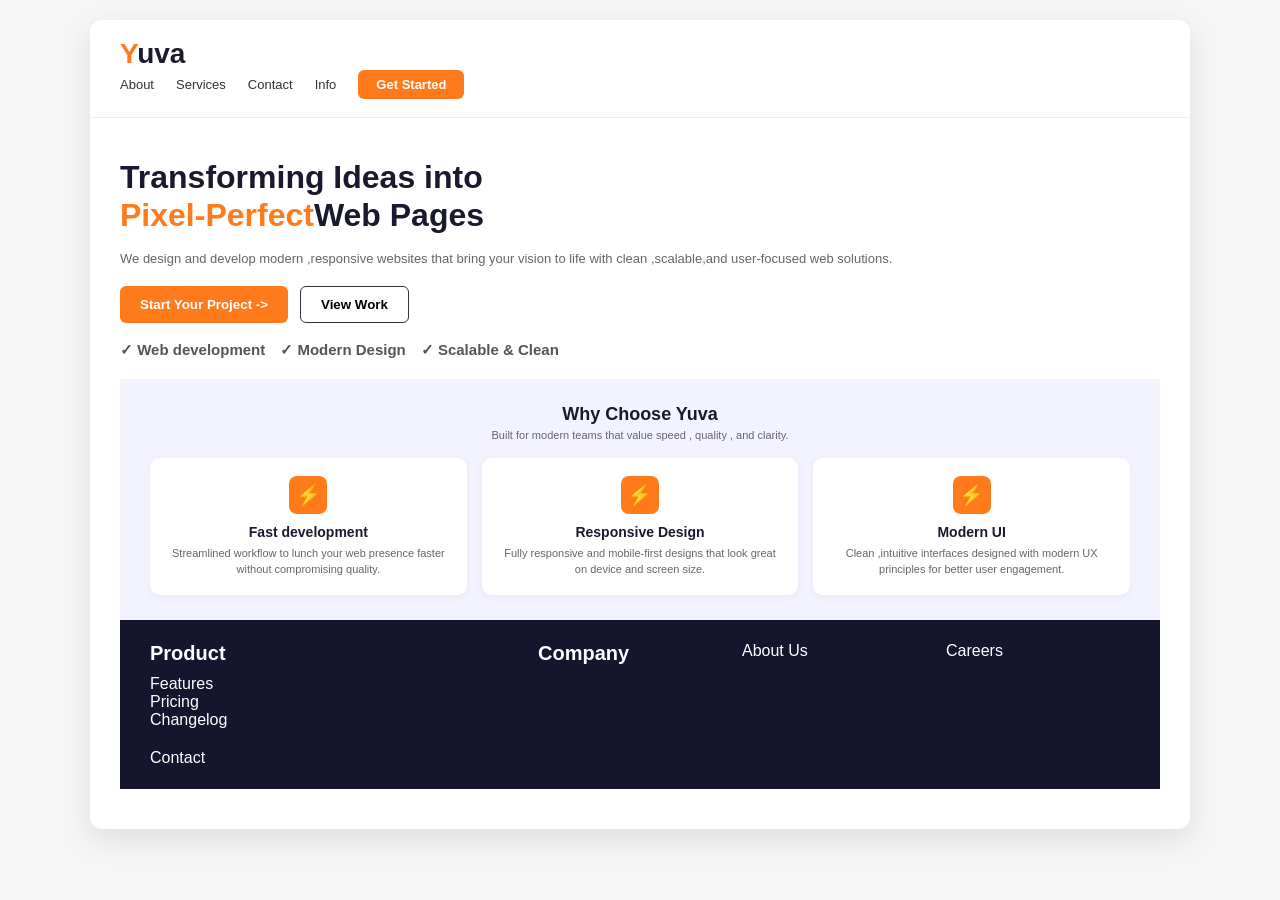
==== index.html @ b95959ef "Rename myproject.html to index.html" ====
<!DOCTYPE html>
<html lang="en">
<head>
    <meta charset="UTF-8">
    <meta name="viewport" content="width=device-width, initial-scale=1.0">
    <title>Document</title>
    <link rel="stylesheet" href="myproject.css">
</head>
<body>
    <div class="container">
        <header>
            <div class="logo"><span>Y</span>uva</div>
            <nav>
                <a href="#">About</a>
                <a href="#">Services</a>
                <a href="#">Contact</a>
                <a href="#">Info</a>
                <button class="btn-orange">Get Started</button>
            </nav>
        </header>

        <div class="hero">
            <div class="hero-left">
                <h1>Transforming Ideas into <br><span>Pixel-Perfect</span>Web Pages</h1>
                <p>We design and develop modern ,responsive websites that bring your vision to life with clean ,scalable,and user-focused web solutions. </p>
                <div class="hero-btns">
                  <button class="btn-fill">Start Your Project -></button>
                  <button class="btn-outline">View Work</button>
                </div>
                <article class="hero-ticks">
                    <span>✓ Web development</span>
                    <span>✓ Modern Design</span>
                    <span>✓ Scalable & Clean</span>
                </article>
                <div class="image"><img src="picture12.png" alt="" srcset=""></div>
            </div>
             <div class="why">
                <h2>Why Choose Yuva</h2>
                <p class="sub">Built for modern teams that value speed , quality , and clarity.</p>
                <div class="cards">
                    <div class="card">
                        <div class="ic">⚡</div>
                        <h3>Fast development</h3>
                        <p>Streamlined workflow to lunch your web presence faster without compromising quality.</p>
                    </div>

                    <div class="card">
                        <div class="ic">⚡</div>
                        <h3>Responsive Design</h3>
                        <p>Fully responsive and mobile-first designs that look great on device and screen size.</p>
                    </div>

                    <div class="card">
                        <div class="ic">⚡</div>
                        <h3>Modern UI</h3>
                        <p>Clean ,intuitive interfaces designed with modern UX principles for better user engagement.</p>
                    </div>
                </div>
             </div>
             <footer>
                <div>
                <h4>Product</h4>
                <a href="#">Features</a>
                <a href="#">Pricing</a>
                <a href="#">Changelog</a>
                </div>
                <h4>Company</h4>
                <a href="#">About Us</a>
                <a href="#">Careers</a>
                <a href="#">Contact</a>
                </div>
             </footer>
        </div>
    </div>
</body>
</html>
---- myproject.css ----
*{
    margin:0;
    padding:0;
    box-sizing:border-box;
    font-family:'Inter',sans-serif;
}
body{
    background:#f6f6f7;
    color:#1a1a2e;
}
.container{
    max-width:1100px;
    margin:20px auto;
    background:white;
    border-radius:12px;
    overflow:hidden;
    box-shadow:0 10px 30px rgba(0,0,0,0.1);
}
header{
    display:block;
    justify-content:space-between;
    align-items:center;
    padding:18px 30px;
    border-bottom:1px solid #eee;
}
.logo{
    font-size:28px;
    font-weight:800;
    color:#1a1a2e;
}
.logo span{
    color:#ff7a1a;
}
nav{
    display:flex;
    gap:22px;align-items:center;
}
nav a{
    font-size:13px;
    text-decoration:none;
    color:#333;
    font-weight:500;
}
nav a.active{
    border-bottom:2px solid #ff7a1a;
}
.btn-orange{
    background:#ff7a1a;
    color:white;
    border:none;
    padding:7px 18px;
    border-radius:6px;
    font-size:13px;
    font-weight:600;
    cursor:'pointer';
}
.hero{
    display:block;
    padding:40px 30px;
    gap:30px;
    align-items:center;
}
.hero-left{
    flex:1.2;
}
.hero-left h1{
    font-size:32px;
    line-height:1.2;
    font-weight:800;
}
.hero-left h1 span{
    color:#ff7a1a;
}
.hero-left p{
    margin:14px 0;
    font-size:13px;
    color:#666;
    line-height:1.5;
}
.hero-btns{
    display:flex;
    gap:12px;
    margin-top:18px;
}
.btn-fill{
    background:#ff7a1a;
    color:white;
    border:none;
    padding:10px 20px;
    border-radius:6px;
    font-weight:600;
    cursor:pointer;
}
.btn-outline{
    background:white;
    border:1px solid #333;
    padding:10px 20px;
   border-radius:6px;
   font-weight:600;
   cursor:pointer;
}
.hero-ticks{
    margin-top:18px;
    display:flex;
    gap:15px;
    font-size:11px;
    color:#555;
    font-weight: 600;
    margin-bottom: 20px;
    font-size: 15px;
    
}
.hero-right{
    flex:1;
    background:#f8f8f8;
    border:1px solid #eee;
    border-radius:8px;
    height:180px;
    display:flex;
    flex-direction:column;
    align-items:center;
    justify-content:center;
    text-align:center;
}
.hero-right .icon{
    font-size:50px;
}
.why{
    background:#f2f3ff;
    padding:25px 30px;
    text-align:center;
}
.why h2{
    font-size:18px;
}
.why .sub{
    font-size:11px;
    color:#666;
    margin:4px 0 17px;
}
.cards{
    display:grid;
    grid-template-columns:repeat(3,1fr);
    gap:15px;
}
.card{
    background:white;
    padding:18px;
    border-radius:10px;
    box-shadow:0 2px 10px rgba(0,0,0,0.05);
}
.card .ic{
    width:38px;
    height:38px;
    background:#ff7a1a;
    border-radius:8px;
    display:flex;
    align-items:center;
    justify-content:center;
    margin:0 auto 10px;
    color:white;
    font-size:20px;
}
.card h3{
    font-size:14px;
    margin-bottom:6px;
}
.card p{
    font-size:11px;
    color:#666;
    line-height:1.4;
}
footer{
    background:#15152e;
    color:white;
    padding:22px 30px;
    display:grid;
    grid-template-columns:2fr 1fr 1fr 1fr;
    gap:20px;
}
footer h4{
    font-size:20px;
    margin-bottom:10px;
    display: block;

}
footer a{
    display: block;
    text-decoration: none;
    color: white;  
}
@media(max-width:768px){
.hero{flex-direction:column;
}
.cards{grid-template-columns:1fr;
}
footer{grid-template-columns:1fr 1fr;
}
}
.image{
    float: right;
    margin-top: 30px;
}
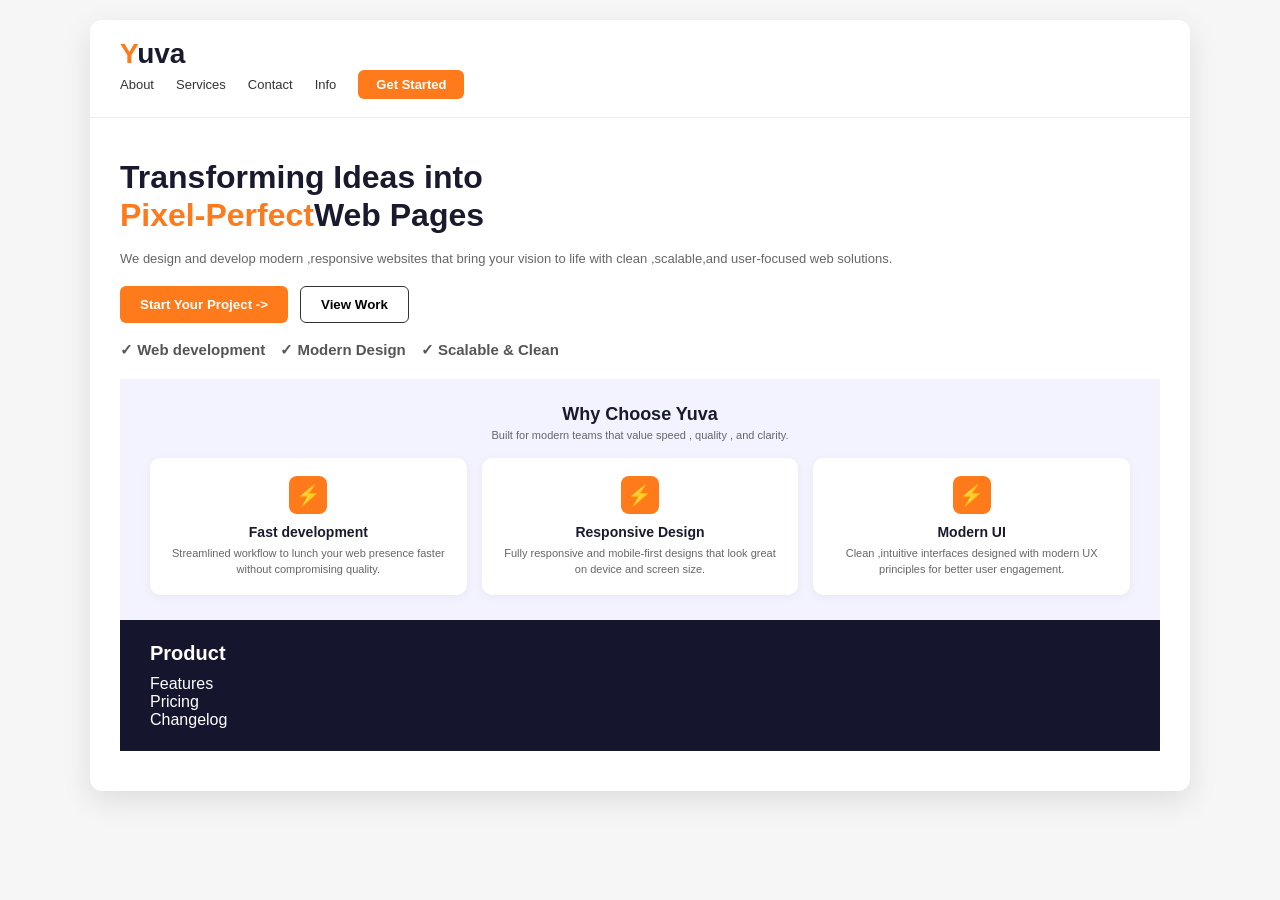
==== commit c442c601: "Update index.html" ====
--- a/index.html
+++ b/index.html
@@ -4,8 +4,213 @@
     <meta charset="UTF-8">
     <meta name="viewport" content="width=device-width, initial-scale=1.0">
     <title>Document</title>
-    <link rel="stylesheet" href="myproject.css">
+    <link rel="stylesheet" href="index.css">
 </head>
+    <style>
+        *{
+    margin:0;
+    padding:0;
+    box-sizing:border-box;
+    font-family:'Inter',sans-serif;
+}
+body{
+    background:#f6f6f7;
+    color:#1a1a2e;
+}
+.container{
+    max-width:1100px;
+    margin:20px auto;
+    background:white;
+    border-radius:12px;
+    overflow:hidden;
+    box-shadow:0 10px 30px rgba(0,0,0,0.1);
+}
+header{
+    display:block;
+    justify-content:space-between;
+    align-items:center;
+    padding:18px 30px;
+    border-bottom:1px solid #eee;
+}
+.logo{
+    font-size:28px;
+    font-weight:800;
+    color:#1a1a2e;
+}
+.logo span{
+    color:#ff7a1a;
+}
+nav{
+    display:flex;
+    gap:22px;align-items:center;
+}
+nav a{
+    font-size:13px;
+    text-decoration:none;
+    color:#333;
+    font-weight:500;
+}
+nav a.active{
+    border-bottom:2px solid #ff7a1a;
+}
+.btn-orange{
+    background:#ff7a1a;
+    color:white;
+    border:none;
+    padding:7px 18px;
+    border-radius:6px;
+    font-size:13px;
+    font-weight:600;
+    cursor:'pointer';
+}
+.hero{
+    display:block;
+    padding:40px 30px;
+    gap:30px;
+    align-items:center;
+}
+.hero-left{
+    flex:1.2;
+}
+.hero-left h1{
+    font-size:32px;
+    line-height:1.2;
+    font-weight:800;
+}
+.hero-left h1 span{
+    color:#ff7a1a;
+}
+.hero-left p{
+    margin:14px 0;
+    font-size:13px;
+    color:#666;
+    line-height:1.5;
+}
+.hero-btns{
+    display:flex;
+    gap:12px;
+    margin-top:18px;
+}
+.btn-fill{
+    background:#ff7a1a;
+    color:white;
+    border:none;
+    padding:10px 20px;
+    border-radius:6px;
+    font-weight:600;
+    cursor:pointer;
+}
+.btn-outline{
+    background:white;
+    border:1px solid #333;
+    padding:10px 20px;
+   border-radius:6px;
+   font-weight:600;
+   cursor:pointer;
+}
+.hero-ticks{
+    margin-top:18px;
+    display:flex;
+    gap:15px;
+    font-size:11px;
+    color:#555;
+    font-weight: 600;
+    margin-bottom: 20px;
+    font-size: 15px;
+    
+}
+.hero-right{
+    flex:1;
+    background:#f8f8f8;
+    border:1px solid #eee;
+    border-radius:8px;
+    height:180px;
+    display:flex;
+    flex-direction:column;
+    align-items:center;
+    justify-content:center;
+    text-align:center;
+}
+.hero-right .icon{
+    font-size:50px;
+}
+.why{
+    background:#f2f3ff;
+    padding:25px 30px;
+    text-align:center;
+}
+.why h2{
+    font-size:18px;
+}
+.why .sub{
+    font-size:11px;
+    color:#666;
+    margin:4px 0 17px;
+}
+.cards{
+    display:grid;
+    grid-template-columns:repeat(3,1fr);
+    gap:15px;
+}
+.card{
+    background:white;
+    padding:18px;
+    border-radius:10px;
+    box-shadow:0 2px 10px rgba(0,0,0,0.05);
+}
+.card .ic{
+    width:38px;
+    height:38px;
+    background:#ff7a1a;
+    border-radius:8px;
+    display:flex;
+    align-items:center;
+    justify-content:center;
+    margin:0 auto 10px;
+    color:white;
+    font-size:20px;
+}
+.card h3{
+    font-size:14px;
+    margin-bottom:6px;
+}
+.card p{
+    font-size:11px;
+    color:#666;
+    line-height:1.4;
+}
+footer{
+    background:#15152e;
+    color:white;
+    padding:22px 30px;
+    display:grid;
+    grid-template-columns:2fr 1fr 1fr 1fr;
+    gap:20px;
+}
+footer h4{
+    font-size:20px;
+    margin-bottom:10px;
+    display: block;
+
+}
+footer a{
+    display: block;
+    text-decoration: none;
+    color: white;  
+}
+@media(max-width:768px){
+.hero{flex-direction:column;
+}
+.cards{grid-template-columns:1fr;
+}
+footer{grid-template-columns:1fr 1fr;
+}
+}
+.image{
+    float: right;
+    margin-top: 30px;
+}
+    </style>
 <body>
     <div class="container">
         <header>
@@ -64,11 +269,6 @@
                 <a href="#">Pricing</a>
                 <a href="#">Changelog</a>
                 </div>
-                <h4>Company</h4>
-                <a href="#">About Us</a>
-                <a href="#">Careers</a>
-                <a href="#">Contact</a>
-                </div>
              </footer>
         </div>
     </div>
--- a/index.css
+++ b/index.css
@@ -0,0 +1,203 @@
+*{
+    margin:0;
+    padding:0;
+    box-sizing:border-box;
+    font-family:'Inter',sans-serif;
+}
+body{
+    background:#f6f6f7;
+    color:#1a1a2e;
+}
+.container{
+    max-width:1100px;
+    margin:20px auto;
+    background:white;
+    border-radius:12px;
+    overflow:hidden;
+    box-shadow:0 10px 30px rgba(0,0,0,0.1);
+}
+header{
+    display:block;
+    justify-content:space-between;
+    align-items:center;
+    padding:18px 30px;
+    border-bottom:1px solid #eee;
+}
+.logo{
+    font-size:28px;
+    font-weight:800;
+    color:#1a1a2e;
+}
+.logo span{
+    color:#ff7a1a;
+}
+nav{
+    display:flex;
+    gap:22px;align-items:center;
+}
+nav a{
+    font-size:13px;
+    text-decoration:none;
+    color:#333;
+    font-weight:500;
+}
+nav a.active{
+    border-bottom:2px solid #ff7a1a;
+}
+.btn-orange{
+    background:#ff7a1a;
+    color:white;
+    border:none;
+    padding:7px 18px;
+    border-radius:6px;
+    font-size:13px;
+    font-weight:600;
+    cursor:'pointer';
+}
+.hero{
+    display:block;
+    padding:40px 30px;
+    gap:30px;
+    align-items:center;
+}
+.hero-left{
+    flex:1.2;
+}
+.hero-left h1{
+    font-size:32px;
+    line-height:1.2;
+    font-weight:800;
+}
+.hero-left h1 span{
+    color:#ff7a1a;
+}
+.hero-left p{
+    margin:14px 0;
+    font-size:13px;
+    color:#666;
+    line-height:1.5;
+}
+.hero-btns{
+    display:flex;
+    gap:12px;
+    margin-top:18px;
+}
+.btn-fill{
+    background:#ff7a1a;
+    color:white;
+    border:none;
+    padding:10px 20px;
+    border-radius:6px;
+    font-weight:600;
+    cursor:pointer;
+}
+.btn-outline{
+    background:white;
+    border:1px solid #333;
+    padding:10px 20px;
+   border-radius:6px;
+   font-weight:600;
+   cursor:pointer;
+}
+.hero-ticks{
+    margin-top:18px;
+    display:flex;
+    gap:15px;
+    font-size:11px;
+    color:#555;
+    font-weight: 600;
+    margin-bottom: 20px;
+    font-size: 15px;
+    
+}
+.hero-right{
+    flex:1;
+    background:#f8f8f8;
+    border:1px solid #eee;
+    border-radius:8px;
+    height:180px;
+    display:flex;
+    flex-direction:column;
+    align-items:center;
+    justify-content:center;
+    text-align:center;
+}
+.hero-right .icon{
+    font-size:50px;
+}
+.why{
+    background:#f2f3ff;
+    padding:25px 30px;
+    text-align:center;
+}
+.why h2{
+    font-size:18px;
+}
+.why .sub{
+    font-size:11px;
+    color:#666;
+    margin:4px 0 17px;
+}
+.cards{
+    display:grid;
+    grid-template-columns:repeat(3,1fr);
+    gap:15px;
+}
+.card{
+    background:white;
+    padding:18px;
+    border-radius:10px;
+    box-shadow:0 2px 10px rgba(0,0,0,0.05);
+}
+.card .ic{
+    width:38px;
+    height:38px;
+    background:#ff7a1a;
+    border-radius:8px;
+    display:flex;
+    align-items:center;
+    justify-content:center;
+    margin:0 auto 10px;
+    color:white;
+    font-size:20px;
+}
+.card h3{
+    font-size:14px;
+    margin-bottom:6px;
+}
+.card p{
+    font-size:11px;
+    color:#666;
+    line-height:1.4;
+}
+footer{
+    background:#15152e;
+    color:white;
+    padding:22px 30px;
+    display:grid;
+    grid-template-columns:2fr 1fr 1fr 1fr;
+    gap:20px;
+}
+footer h4{
+    font-size:20px;
+    margin-bottom:10px;
+    display: block;
+
+}
+footer a{
+    display: block;
+    text-decoration: none;
+    color: white;  
+}
+@media(max-width:768px){
+.hero{flex-direction:column;
+}
+.cards{grid-template-columns:1fr;
+}
+footer{grid-template-columns:1fr 1fr;
+}
+}
+.image{
+    float: right;
+    margin-top: 30px;
+}
